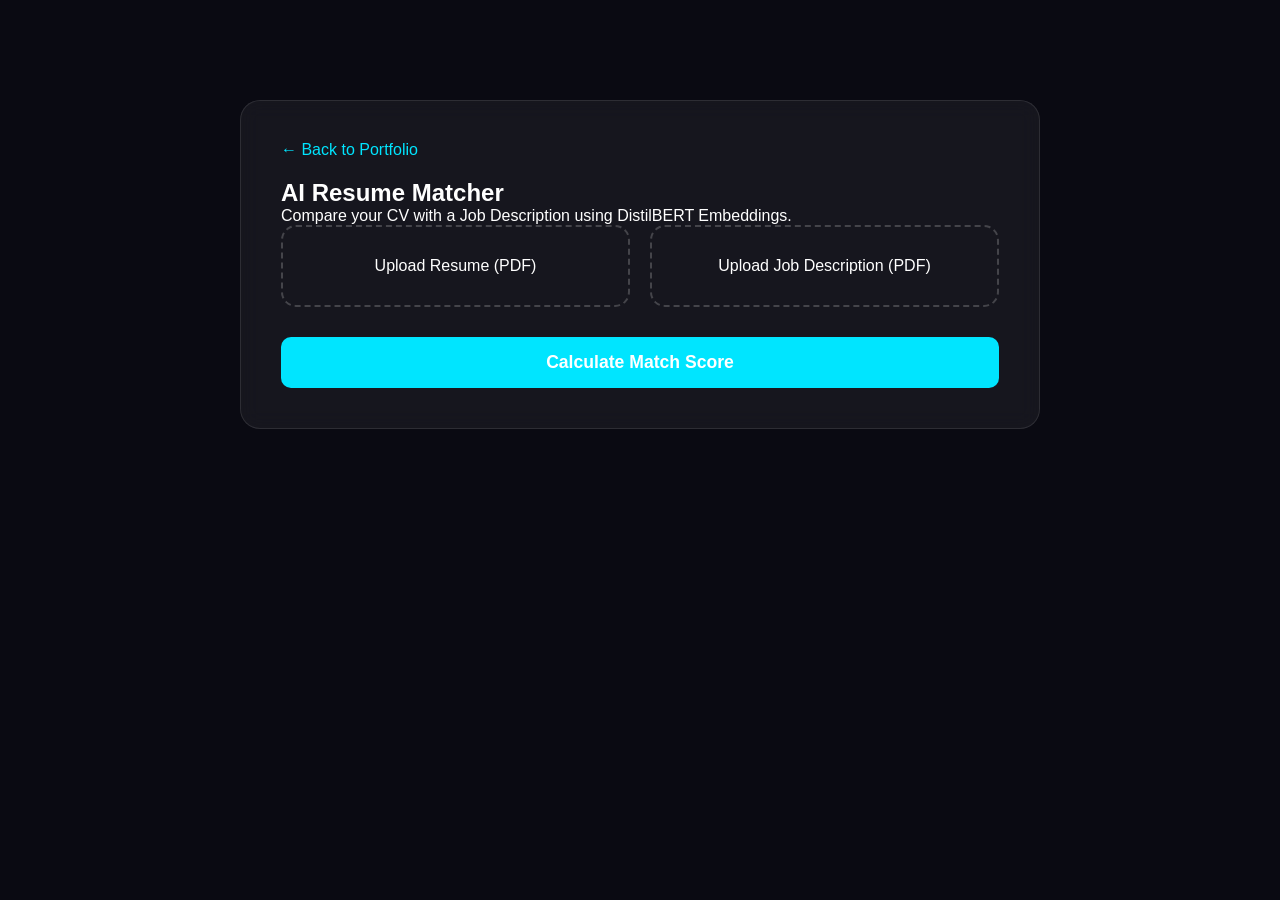
==== matcher.html @ c2cd44f7 "Full portfolio deployment to nirmitktripathii.github.io" ====
<!DOCTYPE html>
<html lang="en">
<head>
    <meta charset="UTF-8">
    <meta name="viewport" content="width=device-width, initial-scale=1.0">
    <title>AI Resume Matcher - Nirmit K. Tripathii</title>
    <link rel="stylesheet" href="style.css">
    <style>
        body { background: #0a0a12; color: #fff; font-family: 'DM Sans', sans-serif; }
        .container { max-width: 800px; margin: 100px auto; padding: 40px; background: rgba(255,255,255,0.05); border-radius: 20px; backdrop-filter: blur(10px); border: 1px solid rgba(255,255,255,0.1); }
        .upload-section { display: grid; grid-template-columns: 1fr 1fr; gap: 20px; margin-bottom: 30px; }
        .drop-zone { border: 2px dashed rgba(255,255,255,0.2); padding: 30px; text-align: center; border-radius: 15px; cursor: pointer; transition: 0.3s; }
        .drop-zone:hover { border-color: var(--accent); background: rgba(0,255,136,0.05); }
        .btn-match { width: 100%; padding: 15px; border-radius: 10px; border: none; background: var(--accent); color: #fff; cursor: pointer; font-weight: 700; font-size: 1.1rem; }
        .result-card { margin-top: 40px; text-align: center; display: none; }
        .score-circle { width: 150px; height: 150px; border-radius: 50%; border: 8px solid var(--accent); display: flex; align-items: center; justify-content: center; margin: 20px auto; font-size: 2.5rem; font-weight: 700; }
        .back-btn { display: inline-block; margin-bottom: 20px; color: var(--accent); text-decoration: none; }
    </style>
</head>
<body>
    <div class="container">
        <a href="index.html" class="back-btn">← Back to Portfolio</a>
        <div class="header">
            <h2>AI Resume Matcher</h2>
            <p>Compare your CV with a Job Description using DistilBERT Embeddings.</p>
        </div>
        <div class="upload-section">
            <div class="drop-zone" id="resumeZone">
                <i class="fas fa-file-pdf"></i>
                <p>Upload Resume (PDF)</p>
                <input type="file" id="resumeInput" hidden accept=".pdf">
            </div>
            <div class="drop-zone" id="jdZone">
                <i class="fas fa-file-alt"></i>
                <p>Upload Job Description (PDF)</p>
                <input type="file" id="jdInput" hidden accept=".pdf">
            </div>
        </div>
        <button class="btn-match" onclick="runMatch()">Calculate Match Score</button>
        <div class="result-card" id="resultCard">
            <h3>Match Results</h3>
            <div class="score-circle" id="scoreValue">85%</div>
            <p id="scoreMessage">Great match! Your skills strongly align with this role.</p>
        </div>
    </div>
    <script>
        function runMatch() {
            const resultCard = document.getElementById('resultCard');
            const scoreValue = document.getElementById('scoreValue');
            resultCard.style.display = 'block';
            const mockScore = Math.floor(Math.random() * 40) + 60;
            scoreValue.innerText = mockScore + "%";
            if(mockScore > 80) scoreValue.style.borderColor = "#00ff88";
            else if(mockScore > 60) scoreValue.style.borderColor = "#ffd700";
            else scoreValue.style.borderColor = "#ff2d6b";
        }
        document.getElementById('resumeZone').onclick = () => document.getElementById('resumeInput').click();
        document.getElementById('jdZone').onclick = () => document.getElementById('jdInput').click();
    </script>
</body>
</html>
---- style.css ----
:root{--bg:#06070d;--surface:#0e1019;--card:#13151f;--accent:#00e5ff;--accent2:#ff2d6b;--accent3:#7b61ff;--text:#e8eaf2;--muted:#7a7f96;--border:rgba(255,255,255,0.07);--glow:0 0 40px rgba(0,229,255,0.15)}
*,*::before,*::after{margin:0;padding:0;box-sizing:border-box}
html{scroll-behavior:smooth}
body{background:var(--bg);color:var(--text);font-family:'DM Sans',sans-serif;overflow-x:hidden}
nav{position:fixed;top:0;left:0;right:0;z-index:100;display:flex;align-items:center;justify-content:space-between;padding:18px 6%;background:rgba(6,7,13,0.85);backdrop-filter:blur(16px);border-bottom:1px solid var(--border)}
.logo-img{height:38px;filter:brightness(1.2)}
.nav-links{display:flex;gap:36px;list-style:none}
.nav-links a{color:var(--muted);text-decoration:none;font-family:'Space Mono',monospace;font-size:13px;letter-spacing:.08em;transition:color .3s}
.nav-links a:hover{color:var(--accent)}
#hero{min-height:100vh;display:flex;align-items:center;padding:120px 6% 80px;position:relative}
.hero-content{position:relative;z-index:1;max-width:760px}
.hero-title{font-size:clamp(38px,5.5vw,76px);font-weight:700;line-height:1.05;margin-bottom:20px}
.hero-title .name{color:var(--accent)}
.hero-desc{color:var(--muted);font-size:17px;line-height:1.7;margin-bottom:36px;max-width:580px}
.btn-primary{display:inline-flex;align-items:center;gap:8px;background:var(--accent);color:#06070d;padding:12px 28px;border-radius:6px;font-weight:700;text-decoration:none;transition:0.3s}
.btn-primary:hover{transform:translateY(-2px);box-shadow:var(--glow)}
.btn-outline{display:inline-flex;align-items:center;gap:8px;border:1px solid var(--border);color:var(--text);padding:12px 28px;border-radius:6px;text-decoration:none;transition:0.3s}
.btn-outline:hover{border-color:var(--accent);color:var(--accent)}
section{padding:100px 6%}
.section-title{font-size:clamp(28px,3.5vw,44px);font-weight:700;margin-bottom:40px}
.projects-grid{display:grid;grid-template-columns:repeat(auto-fit,minmax(320px,1fr));gap:28px}
.project-card{background:var(--card);border:1px solid var(--border);border-radius:12px;overflow:hidden;transition:0.4s}
.project-card:hover{border-color:var(--accent);transform:translateY(-6px);box-shadow:var(--glow)}
.project-body{padding:24px}
.tag{font-size:11px;font-family:'Space Mono',monospace;background:rgba(0,229,255,0.08);color:var(--accent);border:1px solid rgba(0,229,255,0.2);border-radius:4px;padding:3px 10px;margin-right:5px}
.project-links{margin-top:20px;display:flex;align-items:center;gap:15px}
.project-links a{color:var(--accent);text-decoration:none;font-size:0.9rem}
.btn-demo{background:rgba(0,229,255,0.08);padding:5px 12px;border-radius:6px;border:1px solid rgba(0,229,255,0.2)!important}
.btn-demo:hover{background:var(--accent);color:#000!important}
.contact-grid{display:grid;grid-template-columns:1fr 1.4fr;gap:80px}
.contact-form{display:flex;flex-direction:column;gap:16px}
.contact-form input,.contact-form textarea{background:var(--card);border:1px solid var(--border);border-radius:8px;padding:14px 18px;color:var(--text);outline:none}
.contact-form button{background:var(--accent);color:#06070d;border:none;border-radius:8px;padding:14px 32px;font-weight:700;cursor:pointer;transition:0.3s}
.contact-form button:hover{background:#fff;box-shadow:var(--glow)}
.reveal{opacity:0;transform:translateY(28px);transition:0.6s}
.reveal.visible{opacity:1;transform:none}
@media(max-width:900px){.about-grid,.contact-grid{grid-template-columns:1fr}}
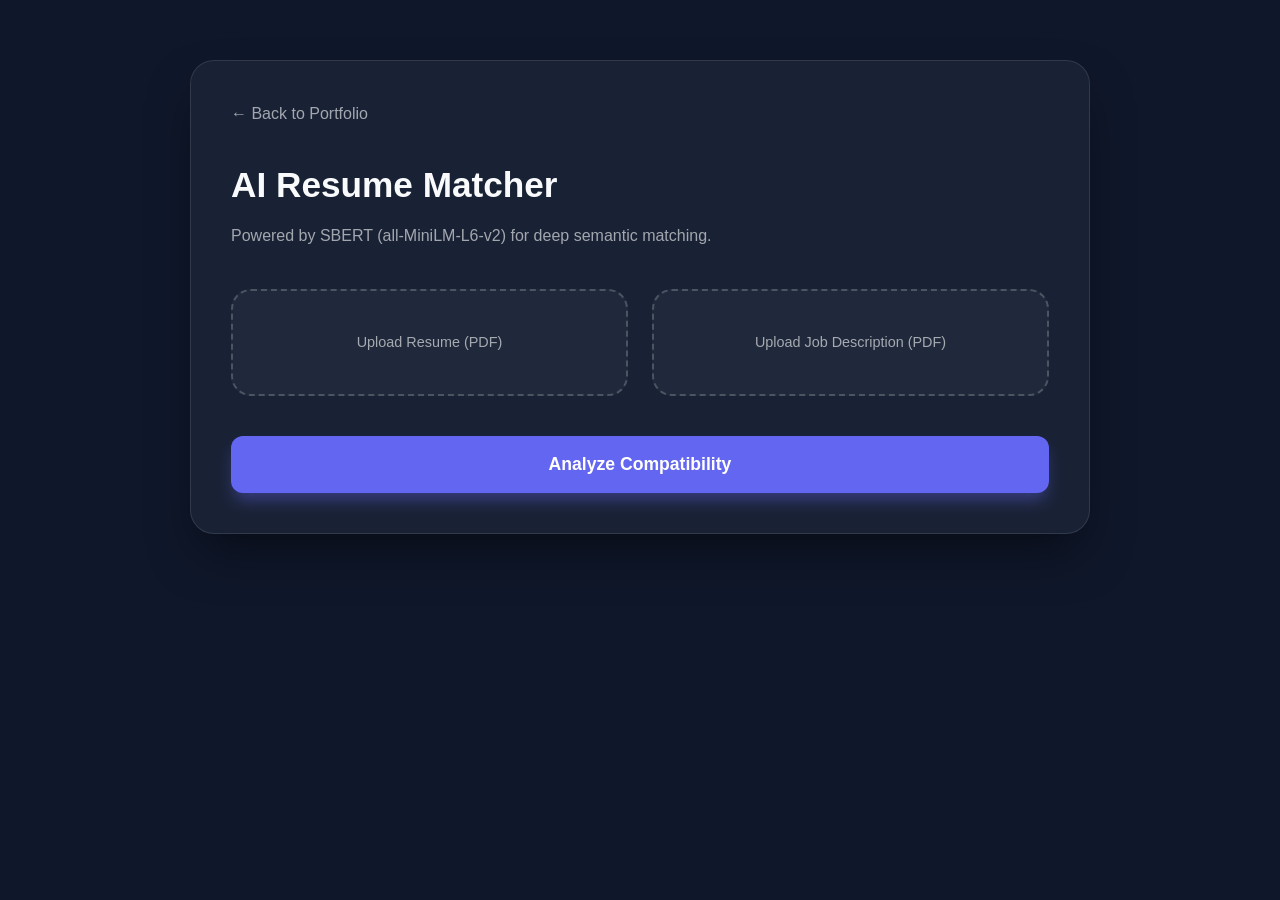
==== commit f5fdbeac: "Finalizing production-grade ML portfolio with Secure Weather Proxy and 133MB RandomForest xG model" ====
--- a/matcher.html
+++ b/matcher.html
@@ -6,56 +6,176 @@
     <title>AI Resume Matcher - Nirmit K. Tripathii</title>
     <link rel="stylesheet" href="style.css">
     <style>
-        body { background: #0a0a12; color: #fff; font-family: 'DM Sans', sans-serif; }
-        .container { max-width: 800px; margin: 100px auto; padding: 40px; background: rgba(255,255,255,0.05); border-radius: 20px; backdrop-filter: blur(10px); border: 1px solid rgba(255,255,255,0.1); }
-        .upload-section { display: grid; grid-template-columns: 1fr 1fr; gap: 20px; margin-bottom: 30px; }
-        .drop-zone { border: 2px dashed rgba(255,255,255,0.2); padding: 30px; text-align: center; border-radius: 15px; cursor: pointer; transition: 0.3s; }
-        .drop-zone:hover { border-color: var(--accent); background: rgba(0,255,136,0.05); }
-        .btn-match { width: 100%; padding: 15px; border-radius: 10px; border: none; background: var(--accent); color: #fff; cursor: pointer; font-weight: 700; font-size: 1.1rem; }
-        .result-card { margin-top: 40px; text-align: center; display: none; }
-        .score-circle { width: 150px; height: 150px; border-radius: 50%; border: 8px solid var(--accent); display: flex; align-items: center; justify-content: center; margin: 20px auto; font-size: 2.5rem; font-weight: 700; }
-        .back-btn { display: inline-block; margin-bottom: 20px; color: var(--accent); text-decoration: none; }
+        :root { --accent: #6366f1; --bg: #0f172a; --card: rgba(30, 41, 59, 0.7); }
+        body { background: var(--bg); color: #f8fafc; font-family: 'Inter', sans-serif; }
+        .container { max-width: 900px; margin: 60px auto; padding: 40px; background: var(--card); border-radius: 24px; backdrop-filter: blur(20px); border: 1px solid rgba(255,255,255,0.1); box-shadow: 0 25px 50px -12px rgba(0,0,0,0.5); }
+        
+        .upload-section { display: grid; grid-template-columns: 1fr 1fr; gap: 24px; margin-bottom: 40px; }
+        .drop-zone { border: 2px dashed rgba(255,255,255,0.2); padding: 40px 20px; text-align: center; border-radius: 20px; cursor: pointer; transition: 0.3s; background: rgba(255,255,255,0.03); }
+        .drop-zone:hover { border-color: var(--accent); background: rgba(99, 102, 241, 0.05); }
+        .drop-zone.active { border-color: var(--accent); background: rgba(99, 102, 241, 0.1); }
+        .drop-zone i { font-size: 2.5rem; margin-bottom: 15px; color: var(--accent); }
+        .drop-zone p { font-size: 0.9rem; color: rgba(255,255,255,0.6); }
+        .file-name { margin-top: 10px; font-weight: 600; color: var(--accent); display: none; }
+        
+        .btn-match { width: 100%; padding: 18px; border-radius: 12px; border: none; background: var(--accent); color: #fff; cursor: pointer; font-weight: 700; font-size: 1.1rem; transition: 0.3s; box-shadow: 0 10px 15px -3px rgba(99, 102, 241, 0.4); }
+        .btn-match:hover { transform: translateY(-2px); box-shadow: 0 20px 25px -5px rgba(99, 102, 241, 0.4); }
+        .btn-match:disabled { opacity: 0.5; cursor: not-allowed; transform: none; }
+        
+        .result-layout { display: grid; grid-template-columns: 250px 1fr; gap: 40px; margin-top: 50px; display: none; padding-top: 40px; border-top: 1px solid rgba(255,255,255,0.1); }
+        .score-display { text-align: center; }
+        .score-circle { width: 180px; height: 180px; border-radius: 50%; border: 10px solid #1e293b; display: flex; flex-direction: column; align-items: center; justify-content: center; margin: 0 auto; background: radial-gradient(circle, rgba(99,102,241,0.1) 0%, transparent 70%); }
+        .score-value { font-size: 3rem; font-weight: 800; color: var(--accent); }
+        .score-label { font-size: 0.8rem; text-transform: uppercase; letter-spacing: 2px; color: rgba(255,255,255,0.5); }
+        
+        .analysis-section h3 { margin-bottom: 20px; font-size: 1.4rem; }
+        .skill-group { margin-bottom: 25px; }
+        .skill-label { font-size: 0.8rem; color: rgba(255,255,255,0.5); margin-bottom: 12px; text-transform: uppercase; display: flex; justify-content: space-between; }
+        .skill-tags { display: flex; flex-wrap: wrap; gap: 10px; }
+        .tag { padding: 6px 14px; border-radius: 50px; font-size: 0.85rem; font-weight: 600; }
+        .tag.match { background: rgba(34, 197, 94, 0.15); color: #4ade80; border: 1px solid rgba(34, 197, 94, 0.2); }
+        .tag.missing { background: rgba(244, 63, 94, 0.1); color: #fb7185; border: 1px solid rgba(244, 63, 94, 0.2); }
+        
+        .back-btn { display: inline-flex; align-items: center; gap: 10px; margin-bottom: 30px; color: rgba(255,255,255,0.6); text-decoration: none; transition: 0.3s; }
+        .back-btn:hover { color: var(--accent); }
+        
+        .loading-shimmer { height: 20px; background: linear-gradient(90deg, #1e293b 25%, #334155 50%, #1e293b 75%); background-size: 200% 100%; animation: shimmer 1.5s infinite; border-radius: 4px; }
+        @keyframes shimmer { 0% { background-position: 200% 0; } 100% { background-position: -200% 0; } }
     </style>
 </head>
 <body>
     <div class="container">
         <a href="index.html" class="back-btn">← Back to Portfolio</a>
-        <div class="header">
-            <h2>AI Resume Matcher</h2>
-            <p>Compare your CV with a Job Description using DistilBERT Embeddings.</p>
+        <div class="header" style="margin-bottom: 40px;">
+            <h1 style="font-size: 2.2rem; margin-bottom: 10px;">AI Resume Matcher</h1>
+            <p style="color: rgba(255,255,255,0.6);">Powered by SBERT (all-MiniLM-L6-v2) for deep semantic matching.</p>
         </div>
+        
         <div class="upload-section">
             <div class="drop-zone" id="resumeZone">
                 <i class="fas fa-file-pdf"></i>
                 <p>Upload Resume (PDF)</p>
+                <div class="file-name" id="resumeName">None</div>
                 <input type="file" id="resumeInput" hidden accept=".pdf">
             </div>
             <div class="drop-zone" id="jdZone">
                 <i class="fas fa-file-alt"></i>
                 <p>Upload Job Description (PDF)</p>
+                <div class="file-name" id="jdName">None</div>
                 <input type="file" id="jdInput" hidden accept=".pdf">
             </div>
         </div>
-        <button class="btn-match" onclick="runMatch()">Calculate Match Score</button>
-        <div class="result-card" id="resultCard">
-            <h3>Match Results</h3>
-            <div class="score-circle" id="scoreValue">85%</div>
-            <p id="scoreMessage">Great match! Your skills strongly align with this role.</p>
+        
+        <button class="btn-match" id="matchBtn" onclick="runMatch()">Analyze Compatibility</button>
+        
+        <div class="result-layout" id="resultCard">
+            <div class="score-display">
+                <div class="score-circle" id="scoreCircle">
+                    <div class="score-value" id="scoreValue">--%</div>
+                    <div class="score-label">Match</div>
+                </div>
+                <p id="scoreMessage" style="margin-top: 20px; font-size: 0.9rem; color: rgba(255,255,255,0.6);"></p>
+            </div>
+            
+            <div class="analysis-section">
+                <h3>Skill Extraction Analysis</h3>
+                
+                <div class="skill-group">
+                    <div class="skill-label">Matching Skills <span id="matchCount">0</span></div>
+                    <div class="skill-tags" id="commonSkills">
+                        <!-- Tags will be injected here -->
+                    </div>
+                </div>
+                
+                <div class="skill-group">
+                    <div class="skill-label">Missing Skills <span id="missingCount" style="color: #fb7185;">0</span></div>
+                    <div class="skill-tags" id="missingSkills">
+                        <!-- Tags will be injected here -->
+                    </div>
+                </div>
+            </div>
         </div>
     </div>
+
     <script>
-        function runMatch() {
+        const API_URL = 'https://nirmitk-resume-matcher-api.hf.space/match';
+
+        // Handle file inputs
+        const resumeInput = document.getElementById('resumeInput');
+        const jdInput = document.getElementById('jdInput');
+        
+        document.getElementById('resumeZone').onclick = () => resumeInput.click();
+        document.getElementById('jdZone').onclick = () => jdInput.click();
+
+        resumeInput.onchange = (e) => updateFileDisplay(e, 'resumeName');
+        jdInput.onchange = (e) => updateFileDisplay(e, 'jdName');
+
+        function updateFileDisplay(e, elementId) {
+            const name = e.target.files[0]?.name || "None";
+            const el = document.getElementById(elementId);
+            el.innerText = name;
+            el.style.display = 'block';
+        }
+
+        async function runMatch() {
+            const resumeFile = resumeInput.files[0];
+            const jdFile = jdInput.files[0];
+            const matchBtn = document.getElementById('matchBtn');
             const resultCard = document.getElementById('resultCard');
-            const scoreValue = document.getElementById('scoreValue');
-            resultCard.style.display = 'block';
-            const mockScore = Math.floor(Math.random() * 40) + 60;
-            scoreValue.innerText = mockScore + "%";
-            if(mockScore > 80) scoreValue.style.borderColor = "#00ff88";
-            else if(mockScore > 60) scoreValue.style.borderColor = "#ffd700";
-            else scoreValue.style.borderColor = "#ff2d6b";
+
+            if (!resumeFile || !jdFile) {
+                alert("Please upload both Resume and Job Description.");
+                return;
+            }
+
+            try {
+                matchBtn.disabled = true;
+                matchBtn.innerText = "Processing Semantic Embeddings...";
+                resultCard.style.display = 'none';
+
+                const formData = new FormData();
+                formData.append('resume', resumeFile);
+                formData.append('jd', jdFile);
+
+                const response = await fetch(API_URL, {
+                    method: 'POST',
+                    body: formData
+                });
+                const data = await response.json();
+
+                if (data.status === 'success') {
+                    resultCard.style.display = 'grid';
+                    const score = Math.round(data.match_score * 100);
+                    document.getElementById('scoreValue').innerText = score + "%";
+                    
+                    // Colors based on score
+                    const circle = document.getElementById('scoreCircle');
+                    if(score > 75) circle.style.borderColor = "#22c55e";
+                    else if(score > 50) circle.style.borderColor = "#eab308";
+                    else circle.style.borderColor = "#f43f5e";
+
+                    // Skills injection
+                    const commonTags = document.getElementById('commonSkills');
+                    commonTags.innerHTML = data.analysis.common_skills.map(s => `<span class="tag match">${s}</span>`).join('') || '<span style="opacity:0.5">No common skills detected</span>';
+                    document.getElementById('matchCount').innerText = data.analysis.common_skills.length;
+
+                    const missingTags = document.getElementById('missingSkills');
+                    missingTags.innerHTML = data.analysis.missing_skills.map(s => `<span class="tag missing">${s}</span>`).join('') || '<span style="opacity:0.5">None detected</span>';
+                    document.getElementById('missingCount').innerText = data.analysis.missing_skills.length;
+
+                    document.getElementById('scoreMessage').innerText = score > 70 ? "Excellent alignment with this role's requirements." : "Consider adding more relevant keywords to your resume.";
+
+                } else {
+                    alert(data.error || "Processing failed.");
+                }
+            } catch (error) {
+                console.error(error);
+                alert("API Error. Make sure the Hugging Face Space is active.");
+            } finally {
+                matchBtn.disabled = false;
+                matchBtn.innerText = "Analyze Compatibility";
+            }
         }
-        document.getElementById('resumeZone').onclick = () => document.getElementById('resumeInput').click();
-        document.getElementById('jdZone').onclick = () => document.getElementById('jdInput').click();
     </script>
 </body>
 </html>
--- a/style.css
+++ b/style.css
@@ -1,37 +1,822 @@
-:root{--bg:#06070d;--surface:#0e1019;--card:#13151f;--accent:#00e5ff;--accent2:#ff2d6b;--accent3:#7b61ff;--text:#e8eaf2;--muted:#7a7f96;--border:rgba(255,255,255,0.07);--glow:0 0 40px rgba(0,229,255,0.15)}
-*,*::before,*::after{margin:0;padding:0;box-sizing:border-box}
-html{scroll-behavior:smooth}
-body{background:var(--bg);color:var(--text);font-family:'DM Sans',sans-serif;overflow-x:hidden}
-nav{position:fixed;top:0;left:0;right:0;z-index:100;display:flex;align-items:center;justify-content:space-between;padding:18px 6%;background:rgba(6,7,13,0.85);backdrop-filter:blur(16px);border-bottom:1px solid var(--border)}
-.logo-img{height:38px;filter:brightness(1.2)}
-.nav-links{display:flex;gap:36px;list-style:none}
-.nav-links a{color:var(--muted);text-decoration:none;font-family:'Space Mono',monospace;font-size:13px;letter-spacing:.08em;transition:color .3s}
-.nav-links a:hover{color:var(--accent)}
-#hero{min-height:100vh;display:flex;align-items:center;padding:120px 6% 80px;position:relative}
-.hero-content{position:relative;z-index:1;max-width:760px}
-.hero-title{font-size:clamp(38px,5.5vw,76px);font-weight:700;line-height:1.05;margin-bottom:20px}
-.hero-title .name{color:var(--accent)}
-.hero-desc{color:var(--muted);font-size:17px;line-height:1.7;margin-bottom:36px;max-width:580px}
-.btn-primary{display:inline-flex;align-items:center;gap:8px;background:var(--accent);color:#06070d;padding:12px 28px;border-radius:6px;font-weight:700;text-decoration:none;transition:0.3s}
-.btn-primary:hover{transform:translateY(-2px);box-shadow:var(--glow)}
-.btn-outline{display:inline-flex;align-items:center;gap:8px;border:1px solid var(--border);color:var(--text);padding:12px 28px;border-radius:6px;text-decoration:none;transition:0.3s}
-.btn-outline:hover{border-color:var(--accent);color:var(--accent)}
-section{padding:100px 6%}
-.section-title{font-size:clamp(28px,3.5vw,44px);font-weight:700;margin-bottom:40px}
-.projects-grid{display:grid;grid-template-columns:repeat(auto-fit,minmax(320px,1fr));gap:28px}
-.project-card{background:var(--card);border:1px solid var(--border);border-radius:12px;overflow:hidden;transition:0.4s}
-.project-card:hover{border-color:var(--accent);transform:translateY(-6px);box-shadow:var(--glow)}
-.project-body{padding:24px}
-.tag{font-size:11px;font-family:'Space Mono',monospace;background:rgba(0,229,255,0.08);color:var(--accent);border:1px solid rgba(0,229,255,0.2);border-radius:4px;padding:3px 10px;margin-right:5px}
-.project-links{margin-top:20px;display:flex;align-items:center;gap:15px}
-.project-links a{color:var(--accent);text-decoration:none;font-size:0.9rem}
-.btn-demo{background:rgba(0,229,255,0.08);padding:5px 12px;border-radius:6px;border:1px solid rgba(0,229,255,0.2)!important}
-.btn-demo:hover{background:var(--accent);color:#000!important}
-.contact-grid{display:grid;grid-template-columns:1fr 1.4fr;gap:80px}
-.contact-form{display:flex;flex-direction:column;gap:16px}
-.contact-form input,.contact-form textarea{background:var(--card);border:1px solid var(--border);border-radius:8px;padding:14px 18px;color:var(--text);outline:none}
-.contact-form button{background:var(--accent);color:#06070d;border:none;border-radius:8px;padding:14px 32px;font-weight:700;cursor:pointer;transition:0.3s}
-.contact-form button:hover{background:#fff;box-shadow:var(--glow)}
-.reveal{opacity:0;transform:translateY(28px);transition:0.6s}
-.reveal.visible{opacity:1;transform:none}
-@media(max-width:900px){.about-grid,.contact-grid{grid-template-columns:1fr}}
+:root {
+  --bg: #06070d;
+  --surface: #0e1019;
+  --card: #13151f;
+  --accent: #00e5ff;
+  --accent-rgb: 0, 229, 255;
+  --accent2: #ff2d6b;
+  --accent3: #7b61ff;
+  --text: #e8eaf2;
+  --muted: #7a7f96;
+  --border: rgba(255, 255, 255, 0.07);
+  --glow: 0 0 40px rgba(0, 229, 255, 0.15);
+  --nav-h: 80px;
+}
+
+*, *::before, *::after {
+  margin: 0;
+  padding: 0;
+  box-sizing: border-box;
+}
+
+html {
+  scroll-behavior: smooth;
+  background-color: var(--bg);
+}
+
+body {
+  background-color: var(--bg);
+  color: var(--text);
+  font-family: 'DM Sans', sans-serif;
+  overflow-x: hidden;
+  line-height: 1.6;
+  -webkit-font-smoothing: antialiased;
+}
+
+/* Scrollbar */
+::-webkit-scrollbar { width: 8px; }
+::-webkit-scrollbar-track { background: var(--bg); }
+::-webkit-scrollbar-thumb { background: var(--surface); border-radius: 10px; }
+::-webkit-scrollbar-thumb:hover { background: var(--muted); }
+
+/* Navigation */
+nav {
+  position: fixed;
+  top: 0;
+  left: 0;
+  width: 100%;
+  height: var(--nav-h);
+  z-index: 1000;
+  display: flex;
+  align-items: center;
+  justify-content: space-between;
+  padding: 0 6%;
+  background: rgba(6, 7, 13, 0.8);
+  backdrop-filter: blur(20px);
+  border-bottom: 1px solid var(--border);
+}
+
+.logo-img {
+  height: 32px;
+  width: auto;
+  filter: brightness(1.1);
+}
+
+.nav-links {
+  display: flex;
+  gap: 32px;
+  list-style: none;
+}
+
+.nav-links a {
+  color: var(--muted);
+  text-decoration: none;
+  font-family: 'Space Mono', monospace;
+  font-size: 13px;
+  text-transform: uppercase;
+  letter-spacing: 0.1em;
+  transition: all 0.3s ease;
+}
+
+.nav-links a:hover {
+  color: var(--accent);
+}
+
+.nav-burger {
+  display: none;
+  color: var(--text);
+  font-size: 24px;
+  cursor: pointer;
+}
+
+/* Mobile Menu */
+.mobile-menu {
+  position: fixed;
+  top: var(--nav-h);
+  left: 0;
+  width: 100%;
+  background: var(--surface);
+  display: flex;
+  flex-direction: column;
+  padding: 20px 6%;
+  gap: 20px;
+  transform: translateY(-100%);
+  opacity: 0;
+  transition: 0.4s cubic-bezier(0.4, 0, 0.2, 1);
+  z-index: 999;
+  border-bottom: 1px solid var(--border);
+}
+
+.mobile-menu.open {
+  transform: translateY(0);
+  opacity: 1;
+}
+
+.mobile-menu a {
+  color: var(--text);
+  text-decoration: none;
+  font-size: 18px;
+  font-weight: 500;
+}
+
+/* Hero Section */
+#hero {
+  min-height: 100vh;
+  display: flex;
+  align-items: center;
+  padding: calc(var(--nav-h) + 60px) 6% 100px;
+  position: relative;
+  overflow: hidden;
+}
+
+.hero-bg {
+  position: absolute;
+  top: 0;
+  left: 0;
+  width: 100%;
+  height: 100%;
+  background: radial-gradient(circle at 70% 30%, rgba(var(--accent-rgb), 0.08), transparent 40%),
+              radial-gradient(circle at 20% 70%, rgba(123, 97, 255, 0.08), transparent 40%);
+  pointer-events: none;
+}
+
+.hero-grid {
+  position: absolute;
+  inset: 0;
+  background-image: radial-gradient(var(--border) 1px, transparent 1px);
+  background-size: 40px 40px;
+  mask-image: radial-gradient(circle at 50% 50%, black, transparent 80%);
+  opacity: 0.3;
+}
+
+.hero-content {
+  position: relative;
+  z-index: 10;
+  width: 100%;
+  max-width: 900px;
+}
+
+.hero-tag {
+  display: inline-block;
+  padding: 6px 16px;
+  background: rgba(var(--accent-rgb), 0.1);
+  color: var(--accent);
+  border: 1px solid rgba(var(--accent-rgb), 0.2);
+  border-radius: 100px;
+  font-family: 'Space Mono', monospace;
+  font-size: 12px;
+  margin-bottom: 24px;
+  letter-spacing: 0.05em;
+}
+
+.hero-title {
+  font-size: clamp(40px, 7vw, 88px);
+  font-weight: 700;
+  line-height: 1.1;
+  margin-bottom: 28px;
+  color: #fff;
+}
+
+.hero-title .name {
+  background: linear-gradient(90deg, var(--accent), var(--accent3));
+  -webkit-background-clip: text;
+  -webkit-text-fill-color: transparent;
+}
+
+.hero-title .line2 {
+  display: block;
+  font-weight: 500;
+  opacity: 0.9;
+  font-size: 0.6em;
+  margin-top: 10px;
+}
+
+.hero-desc {
+  color: var(--muted);
+  font-size: clamp(16px, 2vw, 19px);
+  line-height: 1.7;
+  margin-bottom: 44px;
+  max-width: 700px;
+}
+
+.hero-cta {
+  display: flex;
+  gap: 20px;
+  margin-bottom: 60px;
+  flex-wrap: wrap;
+}
+
+.btn-primary {
+  display: inline-flex;
+  align-items: center;
+  gap: 10px;
+  background: var(--accent);
+  color: #06070d;
+  padding: 16px 36px;
+  border-radius: 10px;
+  font-weight: 700;
+  text-decoration: none;
+  transition: 0.3s;
+}
+
+.btn-primary:hover {
+  transform: translateY(-4px);
+  box-shadow: 0 12px 40px rgba(var(--accent-rgb), 0.4);
+}
+
+.btn-outline {
+  display: inline-flex;
+  align-items: center;
+  gap: 10px;
+  border: 1px solid var(--border);
+  color: var(--text);
+  padding: 16px 36px;
+  border-radius: 10px;
+  text-decoration: none;
+  transition: 0.3s;
+  background: rgba(255, 255, 255, 0.02);
+}
+
+.btn-outline:hover {
+  border-color: var(--accent);
+  color: var(--accent);
+  background: rgba(var(--accent-rgb), 0.05);
+}
+
+.hero-stats {
+  display: flex;
+  gap: 40px;
+  border-top: 1px solid var(--border);
+  padding-top: 40px;
+  flex-wrap: wrap;
+}
+
+.stat-item {
+  display: flex;
+  flex-direction: column;
+}
+
+.stat-num {
+  font-size: 32px;
+  font-weight: 700;
+  color: #fff;
+  line-height: 1;
+  margin-bottom: 4px;
+}
+
+.stat-label {
+  font-size: 12px;
+  color: var(--muted);
+  font-family: 'Space Mono', monospace;
+  text-transform: uppercase;
+  letter-spacing: 0.05em;
+}
+
+/* Sections Global */
+section {
+  padding: 120px 6%;
+  position: relative;
+  background-color: var(--bg);
+}
+
+.section-tag {
+  color: var(--accent);
+  font-family: 'Space Mono', monospace;
+  font-size: 13px;
+  text-transform: uppercase;
+  letter-spacing: 0.2em;
+  margin-bottom: 12px;
+}
+
+.section-title {
+  font-size: clamp(32px, 5vw, 56px);
+  font-weight: 700;
+  margin-bottom: 20px;
+  color: #fff;
+}
+
+.section-sub {
+  color: var(--muted);
+  font-size: 18px;
+  margin-bottom: 60px;
+  max-width: 800px;
+}
+
+/* About Section */
+.about-grid {
+  display: grid;
+  grid-template-columns: 400px 1fr;
+  gap: 80px;
+  align-items: flex-start;
+}
+
+.about-img-wrap {
+  position: relative;
+  width: 100%;
+  max-width: 400px;
+  border-radius: 24px;
+  background: var(--surface);
+}
+
+.about-img {
+  width: 100%;
+  aspect-ratio: 1;
+  object-fit: cover;
+  border-radius: 24px;
+  display: block;
+  z-index: 2;
+  position: relative;
+  border: 1px solid var(--border);
+}
+
+.about-img-frame {
+  position: absolute;
+  inset: 0;
+  border: 2px solid var(--accent);
+  border-radius: 24px;
+  transform: translate(20px, 20px);
+  z-index: 1;
+  opacity: 0.2;
+}
+
+.about-body p {
+  font-size: 18px;
+  color: var(--muted);
+  margin-bottom: 28px;
+}
+
+/* Tabs */
+.tabs {
+  display: flex;
+  gap: 32px;
+  border-bottom: 1px solid var(--border);
+  margin-bottom: 32px;
+  overflow-x: auto;
+}
+
+.tab-btn {
+  background: none;
+  border: none;
+  color: var(--muted);
+  padding: 16px 0;
+  font-weight: 600;
+  font-size: 16px;
+  cursor: pointer;
+  position: relative;
+  transition: 0.3s;
+  white-space: nowrap;
+}
+
+.tab-btn.active {
+  color: var(--accent);
+}
+
+.tab-btn.active::after {
+  content: '';
+  position: absolute;
+  bottom: -1px;
+  left: 0;
+  width: 100%;
+  height: 2px;
+  background: var(--accent);
+  box-shadow: 0 0 12px var(--accent);
+}
+
+.tab-panel {
+  display: none;
+  animation: fadeIn 0.4s ease;
+}
+
+.tab-panel.active {
+  display: block;
+}
+
+@keyframes fadeIn {
+  from { opacity: 0; transform: translateY(10px); }
+  to { opacity: 1; transform: translateY(0); }
+}
+
+.tab-panel ul {
+  list-style: none;
+}
+
+.tab-panel li {
+  margin-bottom: 20px;
+  display: flex;
+  flex-direction: column;
+  gap: 4px;
+}
+
+.tab-panel li strong {
+  color: #fff;
+  font-size: 16px;
+}
+
+.tab-panel li span {
+  color: var(--muted);
+  font-size: 15px;
+}
+
+/* Skills Grid */
+.skills-grid {
+  display: grid;
+  grid-template-columns: repeat(auto-fit, minmax(300px, 1fr));
+  gap: 28px;
+}
+
+.skill-card {
+  background: var(--surface);
+  border: 1px solid var(--border);
+  padding: 40px;
+  border-radius: 24px;
+  transition: 0.4s cubic-bezier(0.4, 0, 0.2, 1);
+}
+
+.skill-card:hover {
+  border-color: var(--accent);
+  transform: translateY(-10px);
+  background: var(--card);
+  box-shadow: 0 20px 40px rgba(0,0,0,0.3);
+}
+
+.skill-icon {
+  font-size: 36px;
+  color: var(--accent);
+  margin-bottom: 28px;
+  display: inline-block;
+}
+
+.skill-card h3 {
+  font-size: 24px;
+  margin-bottom: 16px;
+  color: #fff;
+}
+
+.skill-card p {
+  color: var(--muted);
+  font-size: 16px;
+  line-height: 1.6;
+}
+
+/* Experience Timeline */
+.timeline {
+  position: relative;
+  max-width: 1000px;
+  padding-left: 20px;
+}
+
+.timeline::before {
+  content: '';
+  position: absolute;
+  left: 0;
+  top: 0;
+  height: 100%;
+  width: 1px;
+  background: linear-gradient(to bottom, var(--accent), var(--border) 80%);
+}
+
+.timeline-item {
+  position: relative;
+  padding-left: 40px;
+  margin-bottom: 72px;
+}
+
+.timeline-dot {
+  position: absolute;
+  left: -26px;
+  top: 8px;
+  width: 12px;
+  height: 12px;
+  border-radius: 50%;
+  background: var(--accent);
+  box-shadow: 0 0 15px var(--accent);
+  z-index: 2;
+}
+
+.tl-meta {
+  display: flex;
+  justify-content: space-between;
+  align-items: center;
+  margin-bottom: 12px;
+  flex-wrap: wrap;
+  gap: 15px;
+  width: 100%; /* ENSURE FULL WIDTH */
+}
+
+.tl-company {
+  color: var(--accent);
+  font-weight: 700;
+  font-size: 20px;
+}
+
+.tl-date {
+  color: var(--muted);
+  font-family: 'Space Mono', monospace;
+  font-size: 14px;
+  background: rgba(255,255,255,0.03);
+  padding: 4px 12px;
+  border-radius: 6px;
+}
+
+.tl-title {
+  font-size: 24px;
+  font-weight: 600;
+  margin-bottom: 20px;
+  color: #fff;
+}
+
+.tl-items {
+  display: flex;
+  flex-direction: column;
+  gap: 14px;
+}
+
+.tl-item {
+  color: var(--muted);
+  font-size: 16px;
+  position: relative;
+  padding-left: 24px;
+  line-height: 1.6;
+}
+
+.tl-item::before {
+  content: '';
+  position: absolute;
+  left: 0;
+  top: 10px;
+  width: 6px;
+  height: 1px;
+  background: var(--accent);
+}
+
+/* Projects Grid */
+.projects-grid {
+  display: grid;
+  grid-template-columns: repeat(auto-fit, minmax(380px, 1fr));
+  gap: 32px;
+}
+
+.project-card {
+  background: var(--surface);
+  border: 1px solid var(--border);
+  border-radius: 28px;
+  overflow: hidden;
+  transition: 0.5s cubic-bezier(0.4, 0, 0.2, 1);
+  display: flex;
+  flex-direction: column;
+}
+
+.project-card:hover {
+  transform: translateY(-12px);
+  border-color: var(--accent);
+  box-shadow: var(--glow);
+}
+
+.project-emoji {
+  height: 260px;
+  overflow: hidden;
+  position: relative;
+  background: var(--card);
+}
+
+.project-emoji img {
+  width: 100%;
+  height: 100%;
+  object-fit: cover; /* ESSENTIAL FIX */
+  transition: 0.8s;
+  display: block;
+}
+
+.project-card:hover .project-emoji img {
+  transform: scale(1.08);
+}
+
+.project-body {
+  padding: 36px;
+  flex-grow: 1;
+  display: flex;
+  flex-direction: column;
+}
+
+.project-tags {
+  display: flex;
+  gap: 8px;
+  margin-bottom: 24px;
+  flex-wrap: wrap;
+}
+
+.tag {
+  font-size: 11px;
+  font-family: 'Space Mono', monospace;
+  padding: 4px 14px;
+  background: rgba(255, 255, 255, 0.05);
+  border-radius: 6px;
+  color: var(--accent);
+  border: 1px solid rgba(var(--accent-rgb), 0.15);
+}
+
+.project-card h3 {
+  font-size: 26px;
+  margin-bottom: 14px;
+  color: #fff;
+}
+
+.project-card p {
+  color: var(--muted);
+  font-size: 16px;
+  margin-bottom: 28px;
+  line-height: 1.6;
+}
+
+.project-links {
+  display: flex;
+  gap: 24px;
+  align-items: center;
+  margin-top: auto;
+}
+
+.project-links a {
+  color: var(--accent);
+  text-decoration: none;
+  font-weight: 600;
+  font-size: 15px;
+  transition: 0.3s;
+}
+
+.project-links a:hover {
+  color: #fff;
+  transform: translateX(4px);
+}
+
+.btn-demo {
+  background: rgba(var(--accent-rgb), 0.1);
+  padding: 10px 20px !important;
+  border-radius: 10px !important;
+  border: 1px solid rgba(var(--accent-rgb), 0.2) !important;
+}
+
+.btn-demo:hover {
+  background: var(--accent) !important;
+  color: #000 !important;
+}
+
+/* Contact Section */
+.contact-grid {
+  display: grid;
+  grid-template-columns: 1fr 1.6fr;
+  gap: 80px;
+}
+
+.contact-info h3 {
+  font-size: 36px;
+  margin-bottom: 36px;
+  color: #fff;
+}
+
+.contact-item {
+  display: flex;
+  align-items: center;
+  gap: 20px;
+  margin-bottom: 28px;
+  color: var(--muted);
+  font-size: 18px;
+}
+
+.contact-item i {
+  color: var(--accent);
+  font-size: 22px;
+  width: 24px;
+  text-align: center;
+}
+
+.social-row {
+  display: flex;
+  gap: 20px;
+  margin-top: 48px;
+}
+
+.social-btn {
+  width: 56px;
+  height: 56px;
+  border-radius: 14px;
+  background: var(--surface);
+  display: flex;
+  align-items: center;
+  justify-content: center;
+  color: #fff;
+  text-decoration: none;
+  font-size: 22px;
+  transition: 0.3s;
+  border: 1px solid var(--border);
+}
+
+.social-btn:hover {
+  background: var(--accent);
+  color: #06070d;
+  transform: translateY(-6px);
+  border-color: var(--accent);
+}
+
+.contact-form {
+  display: flex;
+  flex-direction: column;
+  gap: 24px;
+}
+
+.contact-form input, .contact-form textarea {
+  background: var(--surface);
+  border: 1px solid var(--border);
+  border-radius: 14px;
+  padding: 20px;
+  color: #fff;
+  font-size: 16px;
+  outline: none;
+  transition: 0.3s;
+}
+
+.contact-form input:focus, .contact-form textarea:focus {
+  border-color: var(--accent);
+  background: var(--card);
+}
+
+.contact-form button {
+  background: var(--accent);
+  color: #06070d;
+  border: none;
+  border-radius: 14px;
+  padding: 22px;
+  font-weight: 700;
+  font-size: 18px;
+  cursor: pointer;
+  transition: 0.3s;
+}
+
+.contact-form button:hover {
+  background: #fff;
+  transform: translateY(-4px);
+  box-shadow: var(--glow);
+}
+
+/* Footer */
+footer {
+  padding: 80px 6% 40px;
+  border-top: 1px solid var(--border);
+  text-align: center;
+  color: var(--muted);
+  font-size: 15px;
+}
+
+footer span {
+  color: var(--accent2);
+}
+
+/* Responsive */
+@media (max-width: 1200px) {
+  .about-grid {
+    grid-template-columns: 1fr;
+    gap: 60px;
+    justify-items: center;
+    text-align: center;
+  }
+  
+  .about-img-wrap {
+    margin: 0 auto;
+  }
+  
+  .tabs {
+    justify-content: center;
+  }
+}
+
+@media (max-width: 900px) {
+  .contact-grid {
+    grid-template-columns: 1fr;
+    gap: 60px;
+  }
+}
+
+@media (max-width: 768px) {
+  .nav-links { display: none; }
+  .nav-burger { display: block; }
+  
+  #hero { padding-top: 120px; }
+  
+  .hero-cta { flex-direction: column; }
+  
+  .tl-meta { flex-direction: column; align-items: flex-start; }
+  
+  .hero-stats { gap: 20px; justify-content: space-between; }
+  .stat-item { width: 45%; }
+}
+
+/* Reveal Animation */
+.reveal {
+  opacity: 0;
+  transform: translateY(40px);
+  transition: all 1s cubic-bezier(0.22, 1, 0.36, 1);
+}
+
+.reveal.visible {
+  opacity: 1;
+  transform: translateY(0);
+}
